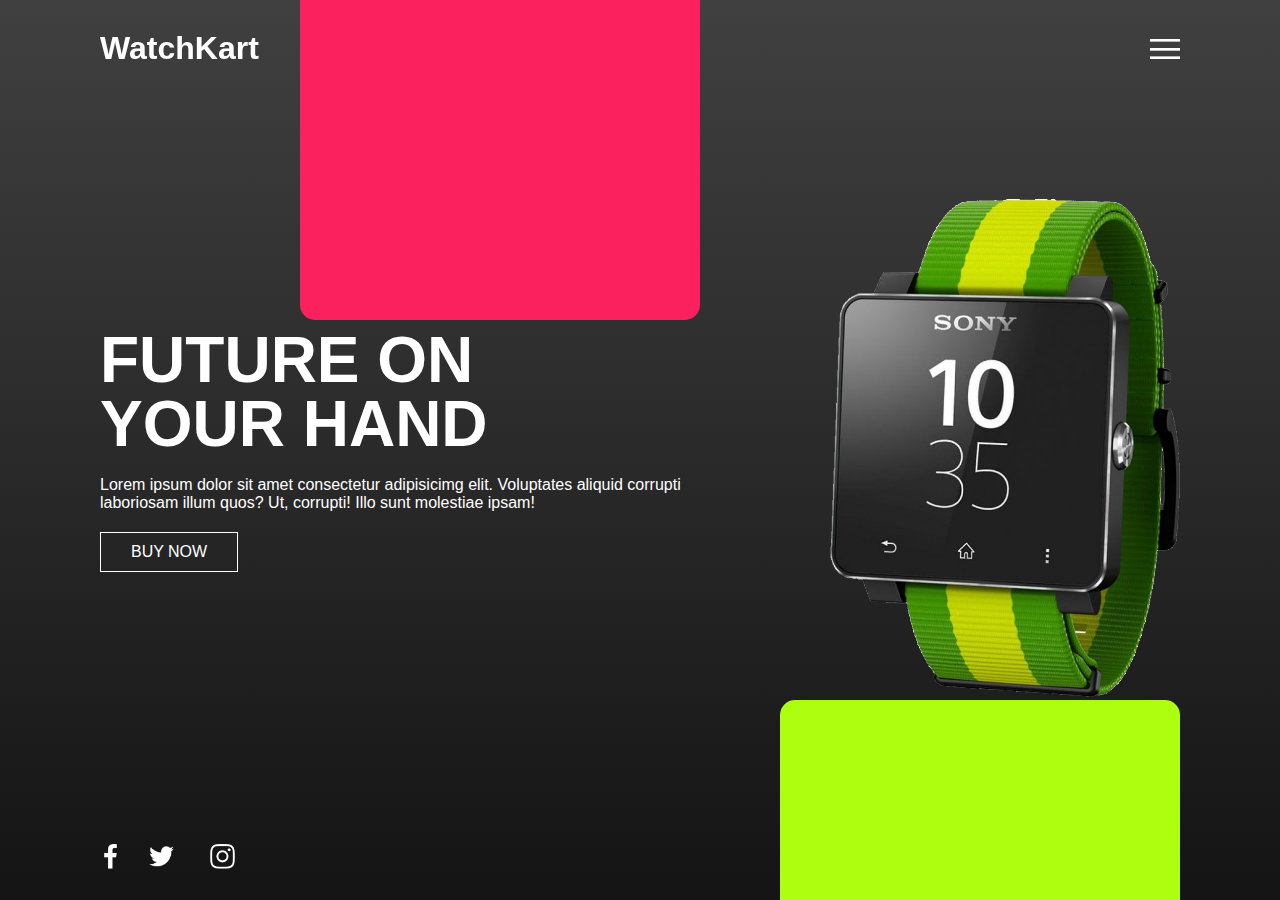
==== index.html @ 6b832ec7 "home page done" ====
<!DOCTYPE html>
<html lang="en">
  <head>
    <meta charset="UTF-8" />
    <meta http-equiv="X-UA-Compatible" content="IE=edge" />
    <meta name="viewport" content="width=device-width, initial-scale=1.0" />
    <title>WatchKart | Home</title>
    <link rel="stylesheet" href="style.css" />
  </head>
  <body>
    <section class="banner">
      <header>
        <a href="./index.html" class="logo">WatchKart</a>
        <div class="toggle" onclick="toggle();"></div>
      </header>
      <div class="content">
        <div class="contentBx">
          <h2>
            Future On <br />
            your hand
          </h2>
          <p>
            Lorem ipsum dolor sit amet consectetur adipisicimg elit. Voluptates
            aliquid corrupti laboriosam illum quos? Ut, corrupti! Illo sunt
            molestiae ipsam!
          </p>
          <a href="#">Buy Now</a>
          
        </div>
        <div class="imgBx">
          <img src="./images/watch1.png" alt="watch"  />
        </div>
      </div>
      <ul class="sci">
        <li>
          <a href="#"><img src="./images/facebook.png" /></a>
        </li>
        <li>
          <a href="#"><img src="./images/twitter.png" /></a>
        </li>

        <li>
          <a href="#"><img src="./images/instagram.png" /></a>
        </li>
      </ul>
      <ul class="menu">
        <li><a href="./index.html">Home</a></li>
        <li><a href="./varites.html">Products</a></li>
        <li><a href="#">Features</a></li>
        <li><a href="#">Benefits</a></li>
      </ul>
    </section>
    <script type="text/javascript">
      function toggle() {
        const toggle = document.querySelector(".toggle");
        const banner = document.querySelector(".banner");
        toggle.classList.toggle("active");
        banner.classList.toggle("active");
      }
    </script>
  </body>
</html>
---- style.css ----
* {
  margin: 0;
  padding: 0;
  box-sizing: border-box;
  font-family: "Poppins", sans-serif;
}
.banner {
  position: relative;
  width: 100%;
  min-height: 100vh;
  padding: 0 100px;
  display: flex;
  align-items: center;
  background: linear-gradient(#404040, #151415);
}
.banner:before {
  content: "";
  position: absolute;
  top: 0;
  left: 300px;
  width: 400px;
  height: 320px;
  background: #fa215e;
  z-index: 1;
  transition: 1s;
  border-bottom-right-radius: 15px;
  border-bottom-left-radius: 15px;
}
.banner.active:before {
  top: 0;
  left: 0;
  width: 50%;
  height: 100%;
  background: #151415;
}

.banner:after {
  content: "";
  position: absolute;
  bottom: 0;
  right: 100px;
  width: 400px;
  height: 200px;
  background: #aeff0f;
  z-index: 1;
  transition: 1s;
  border-top-right-radius: 15px;
  border-top-left-radius: 15px;
}
.banner.active::after {
  bottom: 0;
  right: 0;
  width: 50%;
  height: 100%;
  background: #151415;
}
header {
  position: fixed;
  top: 0;
  left: 0;
  width: 100%;
  z-index: 1000;
  display: flex;
  justify-content: space-between;
  align-items: center;
  padding: 30px 100px;
}
header .logo {
  font-size: 2em;
  color: #fff;
  font-weight: 700;
  text-decoration: none;
  transition: 0.5s;
  transform-origin: right;
}
.banner.active .logo {
  transform: scale(0);
  transform-origin: left;
}
.toggle {
  position: relative;
  width: 30px;
  height: 30px;
  background: url(./images/menu.png);
  background-repeat: no-repeat;
  background-position: center;
  background-size: 30px;
  cursor: pointer;
}

.toggle.active {
  background: url(./images/close.png);
  background-repeat: no-repeat;
  background-position: center;
  background-size: 25px;
}

.content {
  position: relative;
  z-index: 2;
  width: 100%;
  display: flex;
  justify-content: space-between;
  align-items: center;
  transition: 0.5s;
  transform-origin: right;
}
.banner.active .content {
  transform: scale(0);
  transform-origin: center;
}
.content .contentBx {
  max-width: 600px;
}

.content .contentBx h2 {
  font-size: 4em;
  line-height: 1em;
  color: #fff;
  text-transform: uppercase;
}

.content .contentBx p {
  font-size: lem;
  color: #fff;
  margin: 20px 0;
}
.content .contentBx a {
  display: inline-block;
  border: 1px solid #fff;
  color: #fff;
  padding: 10px 30px;
  text-transform: uppercase;
  text-decoration: none;
  transition: 0.5s;
}
.content .contentBx a:hover {
  letter-spacing: 4px;
  background: #fff;
  color: #111;
}
.content .imgBx img {
  max-width: 350px;
}
.content .imgBx {
  animation: MoveUpDown 6s ease-in infinite;
}

.sci {
  position: absolute;
  bottom: 20px;
  display: flex;
  justify-content: center;
  align-items: center;
  z-index: 2;
  transition: 0.5s;
  transform-origin: right;
}
.sci li {
  list-style: none;
}
.banner.active .sci {
  transform: scale(0);
  transform-origin: left;
}
.sci li a {
  display: inline-block;
  margin-right: 20px;
  filter: invert(1);
  transform: scale(0.6);
}

.menu {
  position: fixed;
  top: 0;
  left: 0;
  width: 100%;
  height: 100%;
  transition-delay: 0s;
  display: flex;
  justify-content: center;
  align-items: center;
  flex-direction: column;
  z-index: 2;
  visibility: hidden;
  opacity: 0;
  transition: 0.5s;
}
.banner.active .menu {
  visibility: visible;
  opacity: 1;
  transition-delay: 1s;
}
.menu li {
  list-style: none;
  margin: 15px;
}
.menu li a {
  color: #fff;
  text-decoration: none;
  font-size: 2em;
}

/* animation  */
@keyframes MoveUpDown {
  0%,
  100% {
    transform: translate(0,0);
  }
  50% {
    transform: translate(-30px,-30px);
  }
}

@media (max-width: 991px) {
  header {
    padding: 20px 40px;
  }
  .banner {
    padding: 40px;
    overflow: hidden;
  }
  .banner:before {
    top: 100px;
    left: 0;
    width: 170px;
    height: 310px;
  }
  .banner::after {
    border: 100px;
    right: 0;
    width: 100px;
    height: 60px;
  }
  .content {
    flex-direction: column-reverse;
    margin: 50px 0;
  }
  .content .contentBx {
    max-width: 100%;
  }
  .content .imgBx img {
    max-width: 250px;
    margin-bottom: 20px;
  }
  .content .contentBx h2 {
    font-size: 2.5em;
  }
}
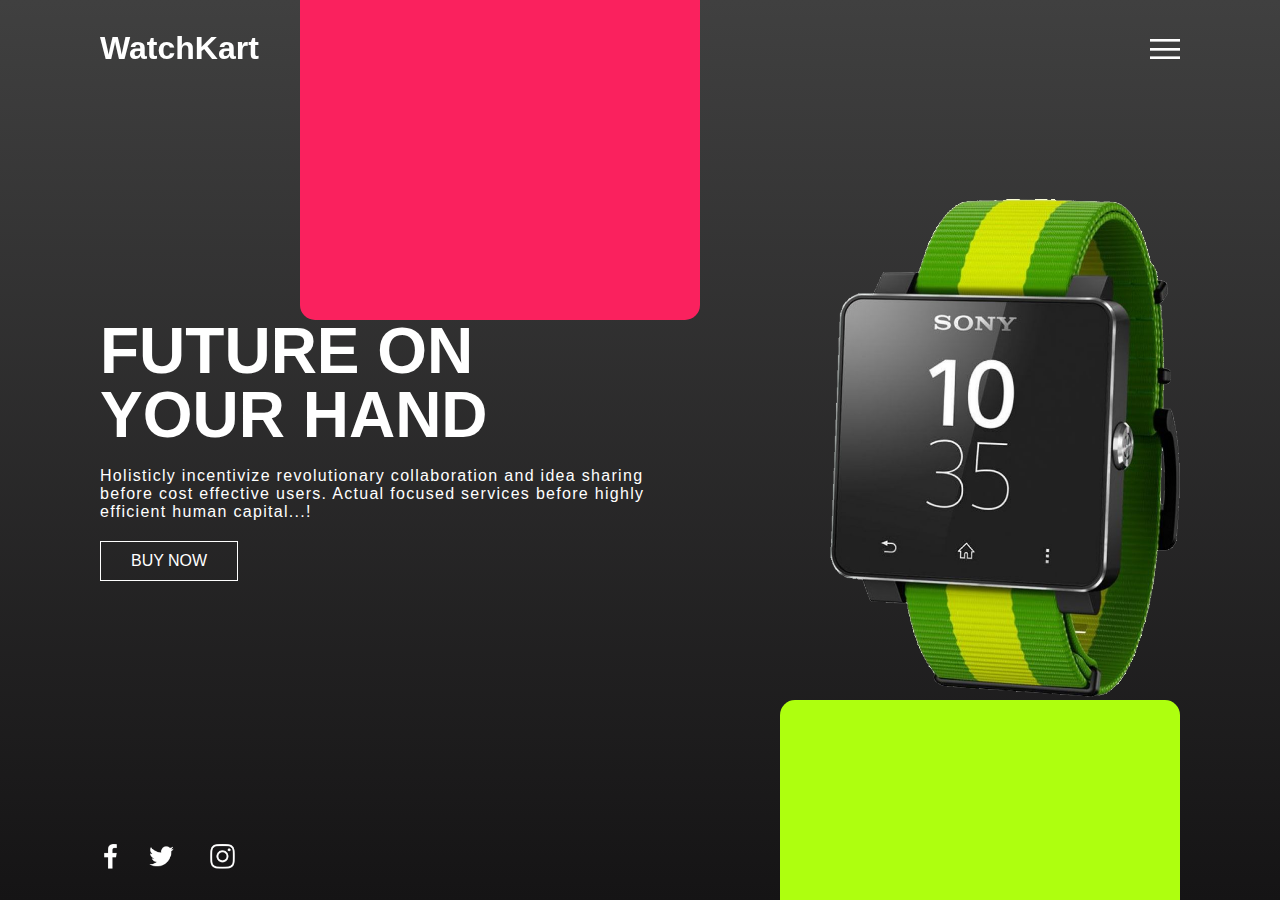
==== commit 020720f3: "fix bugs" ====
--- a/index.html
+++ b/index.html
@@ -20,20 +20,19 @@
             your hand
           </h2>
           <p>
-            Lorem ipsum dolor sit amet consectetur adipisicimg elit. Voluptates
-            aliquid corrupti laboriosam illum quos? Ut, corrupti! Illo sunt
-            molestiae ipsam!
+            Holisticly incentivize revolutionary collaboration and idea sharing
+            before cost effective users. Actual focused services before highly
+            efficient human capital...!
           </p>
-          <a href="#">Buy Now</a>
-          
+          <a href="./buy.html">Buy Now</a>
         </div>
         <div class="imgBx">
-          <img src="./images/watch1.png" alt="watch"  />
+          <img src="./images/watch1.png" alt="watch" />
         </div>
       </div>
       <ul class="sci">
         <li>
-          <a href="#"><img src="./images/facebook.png" /></a>
+          <a href="#" id="fb"><img src="./images/facebook.png" /></a>
         </li>
         <li>
           <a href="#"><img src="./images/twitter.png" /></a>
@@ -46,8 +45,7 @@
       <ul class="menu">
         <li><a href="./index.html">Home</a></li>
         <li><a href="./varites.html">Products</a></li>
-        <li><a href="#">Features</a></li>
-        <li><a href="#">Benefits</a></li>
+        <li><a href="./buy.html">Buy Now</a></li>
       </ul>
     </section>
     <script type="text/javascript">
--- a/style.css
+++ b/style.css
@@ -73,6 +73,7 @@
   transition: 0.5s;
   transform-origin: right;
 }
+
 .banner.active .logo {
   transform: scale(0);
   transform-origin: left;
@@ -121,9 +122,11 @@
 }
 
 .content .contentBx p {
-  font-size: lem;
+  font-size: l.2em;
   color: #fff;
   margin: 20px 0;
+  letter-spacing: 1.3px;
+  /* text-indent: 20px; */
 }
 .content .contentBx a {
   display: inline-block;
